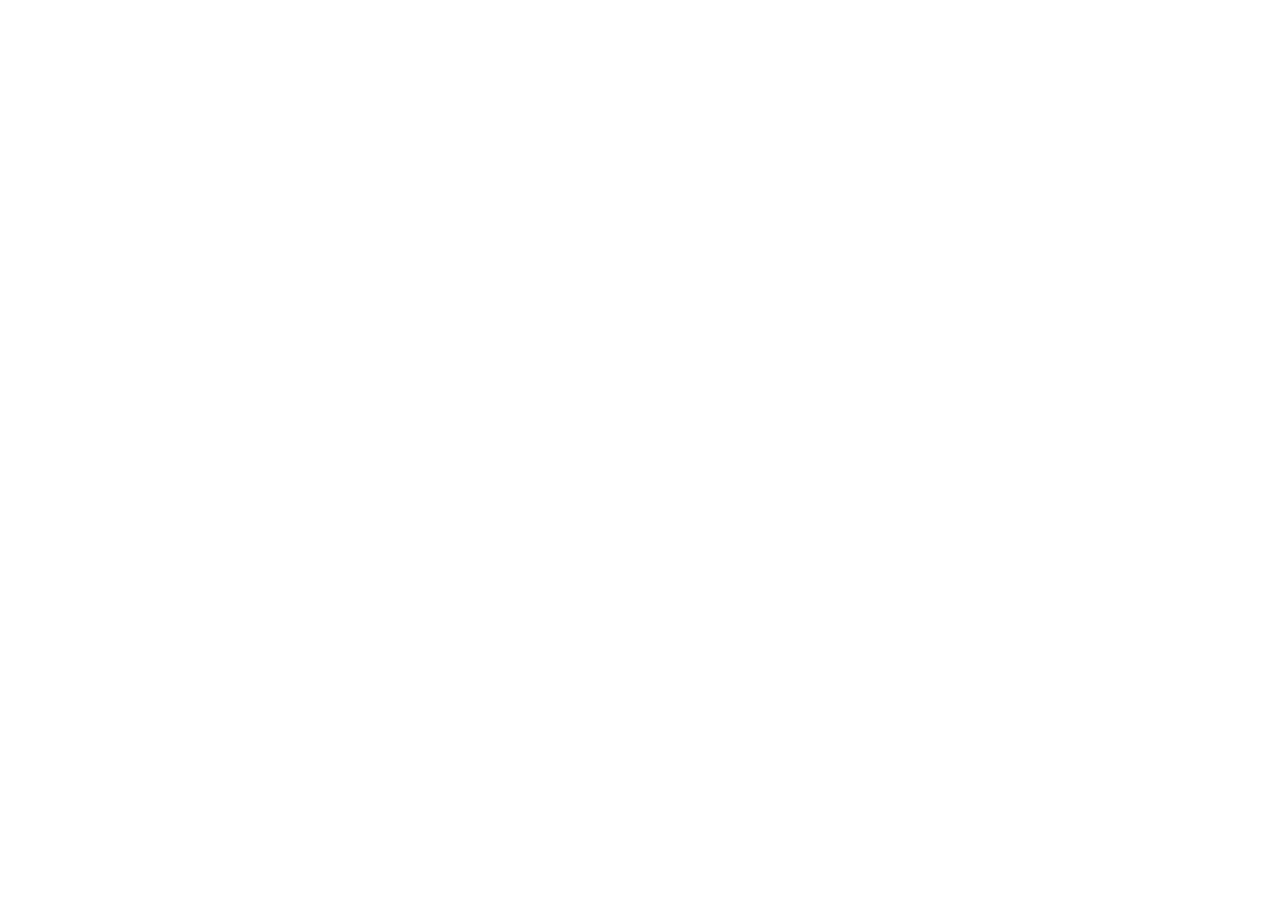
==== index.html @ d9b32d9a "a" ====
<!DOCTYPE html>
<html lang="es">
<head>
    <meta charset="UTF-8">
    <meta name="viewport" content="width=device-width, initial-scale=1.0">
    <title>Arcade Alchemy Lab</title>
    <link rel="icon" href="images/Logo.svg" type="images/svg">
</head>
<body>
    
</body>
</html>
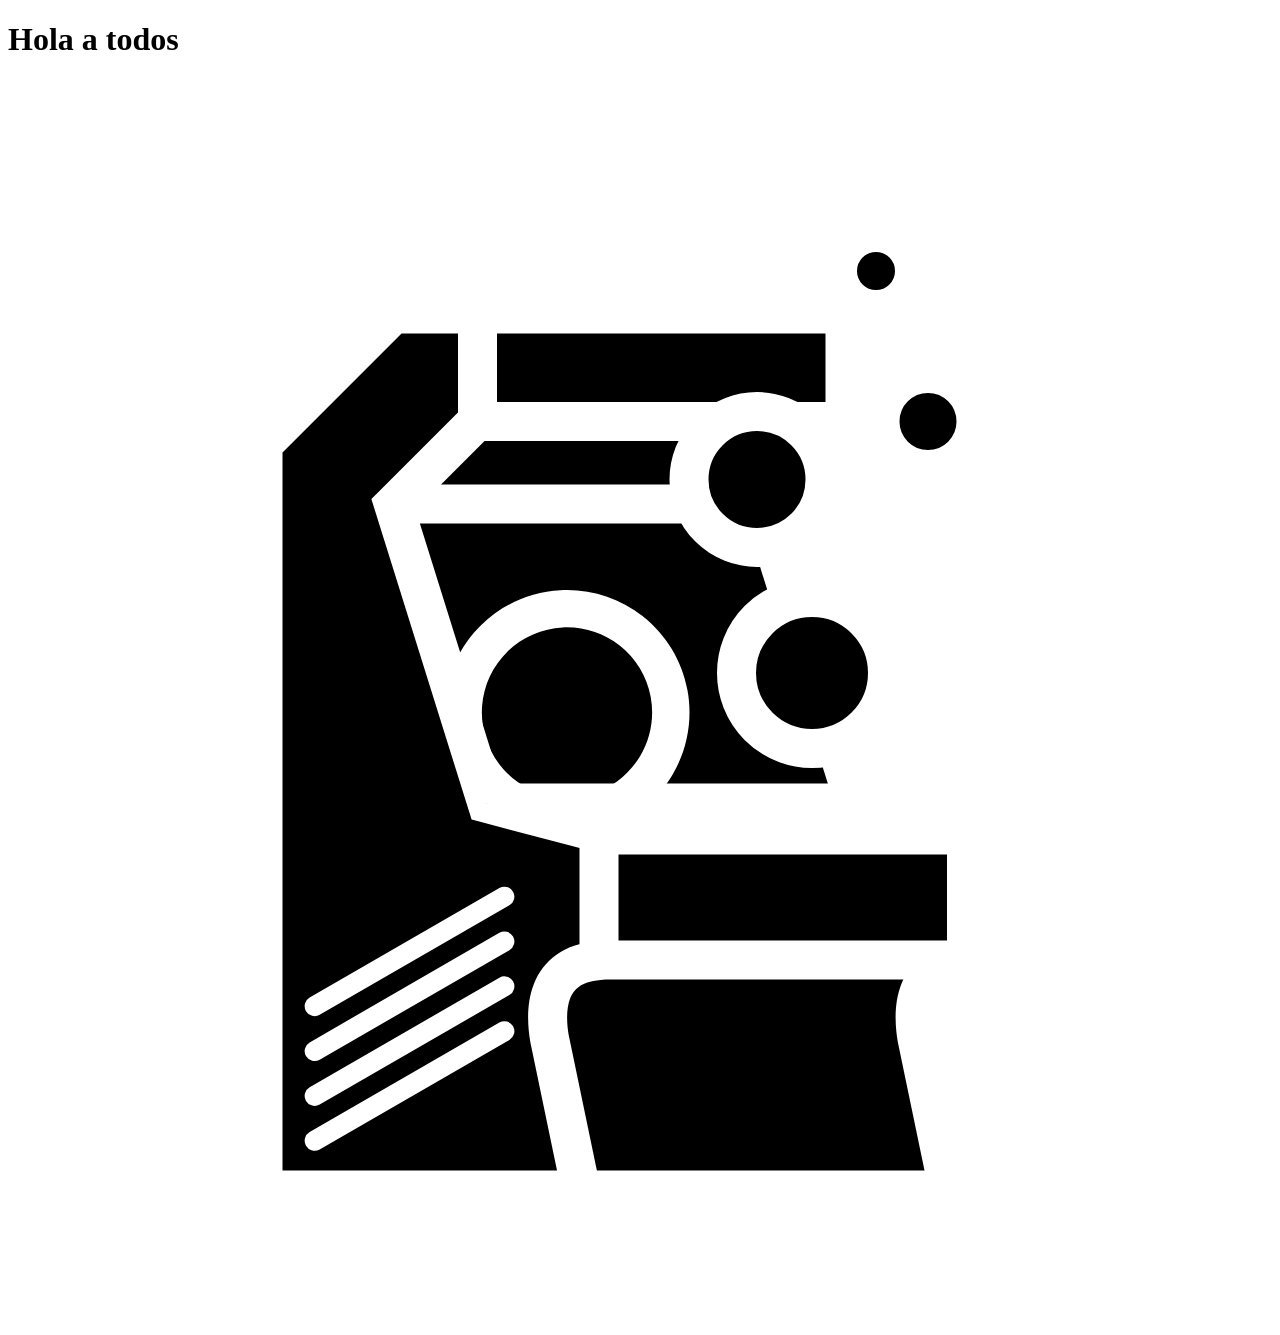
==== commit 50735648: "test" ====
--- a/index.html
+++ b/index.html
@@ -7,6 +7,9 @@
     <link rel="icon" href="images/Logo.svg" type="images/svg">
 </head>
 <body>
-    
+    <header>
+        <h1>Hola a todos</h1>
+        <img src="images/Logo.svg" alt="">
+    </header>
 </body>
 </html>
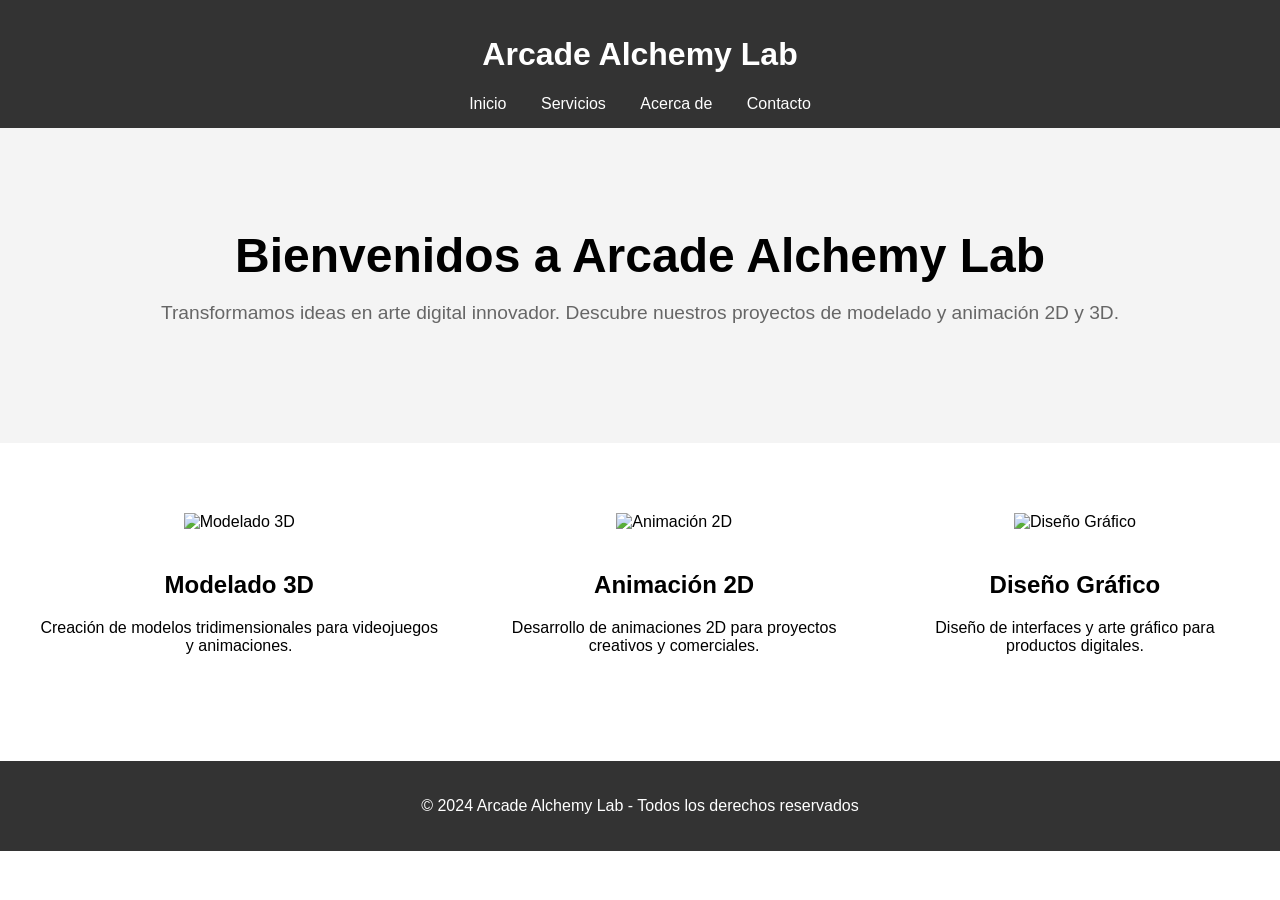
==== commit ed1e12f6: "se añade plantilla Html y Css" ====
--- a/index.html
+++ b/index.html
@@ -5,11 +5,48 @@
     <meta name="viewport" content="width=device-width, initial-scale=1.0">
     <title>Arcade Alchemy Lab</title>
     <link rel="icon" href="images/Logo.svg" type="images/svg">
+    <link rel="stylesheet" href="styles/style.css">
 </head>
 <body>
+    <!-- Cabecera -->
     <header>
-        <h1>Hola a todos</h1>
-        <img src="images/Logo.svg" alt="">
+        <h1>Arcade Alchemy Lab</h1>
+        <nav>
+            <a href="#home">Inicio</a>
+            <a href="#services">Servicios</a>
+            <a href="#about">Acerca de</a>
+            <a href="#contact">Contacto</a>
+        </nav>
     </header>
+
+    <!-- Sección de bienvenida -->
+    <section class="hero">
+        <h1>Bienvenidos a Arcade Alchemy Lab</h1>
+        <p>Transformamos ideas en arte digital innovador. Descubre nuestros proyectos de modelado y animación 2D y 3D.</p>
+    </section>
+
+    <!-- Sección de servicios -->
+    <section class="services" id="services">
+        <div class="service">
+            <img src="https://via.placeholder.com/100" alt="Modelado 3D">
+            <h2>Modelado 3D</h2>
+            <p>Creación de modelos tridimensionales para videojuegos y animaciones.</p>
+        </div>
+        <div class="service">
+            <img src="https://via.placeholder.com/100" alt="Animación 2D">
+            <h2>Animación 2D</h2>
+            <p>Desarrollo de animaciones 2D para proyectos creativos y comerciales.</p>
+        </div>
+        <div class="service">
+            <img src="https://via.placeholder.com/100" alt="Diseño Gráfico">
+            <h2>Diseño Gráfico</h2>
+            <p>Diseño de interfaces y arte gráfico para productos digitales.</p>
+        </div>
+    </section>
+
+    <!-- Pie de página -->
+    <footer>
+        <p>&copy; 2024 Arcade Alchemy Lab - Todos los derechos reservados</p>
+    </footer>
 </body>
 </html>
--- a/styles/style.css
+++ b/styles/style.css
@@ -0,0 +1,77 @@
+/* Estilos básicos para la plantilla */
+body {
+    font-family: Arial, sans-serif;
+    margin: 0;
+    padding: 0;
+    box-sizing: border-box;
+}
+
+header {
+    background-color: #333;
+    color: white;
+    padding: 15px;
+    text-align: center;
+}
+
+header nav a {
+    color: white;
+    margin: 0 15px;
+    text-decoration: none;
+}
+
+header nav a:hover {
+    text-decoration: underline;
+}
+
+.hero {
+    background-color: #f4f4f4;
+    padding: 100px 20px;
+    text-align: center;
+}
+
+.hero h1 {
+    font-size: 3rem;
+    margin: 0;
+}
+
+.hero p {
+    font-size: 1.2rem;
+    color: #666;
+}
+
+.services {
+    display: flex;
+    justify-content: space-around;
+    padding: 50px 20px;
+}
+
+.service {
+    text-align: center;
+    padding: 20px;
+}
+
+.service img {
+    width: 100px;
+    height: 100px;
+    margin-bottom: 20px;
+}
+
+footer {
+    background-color: #333;
+    color: white;
+    text-align: center;
+    padding: 20px;
+    margin-top: 20px;
+}
+
+/* Estilos responsive para pantallas más pequeñas */
+@media (max-width: 768px) {
+    .services {
+        flex-direction: column;
+        align-items: center;
+    }
+
+    .service {
+        margin-bottom: 20px;
+    }
+}
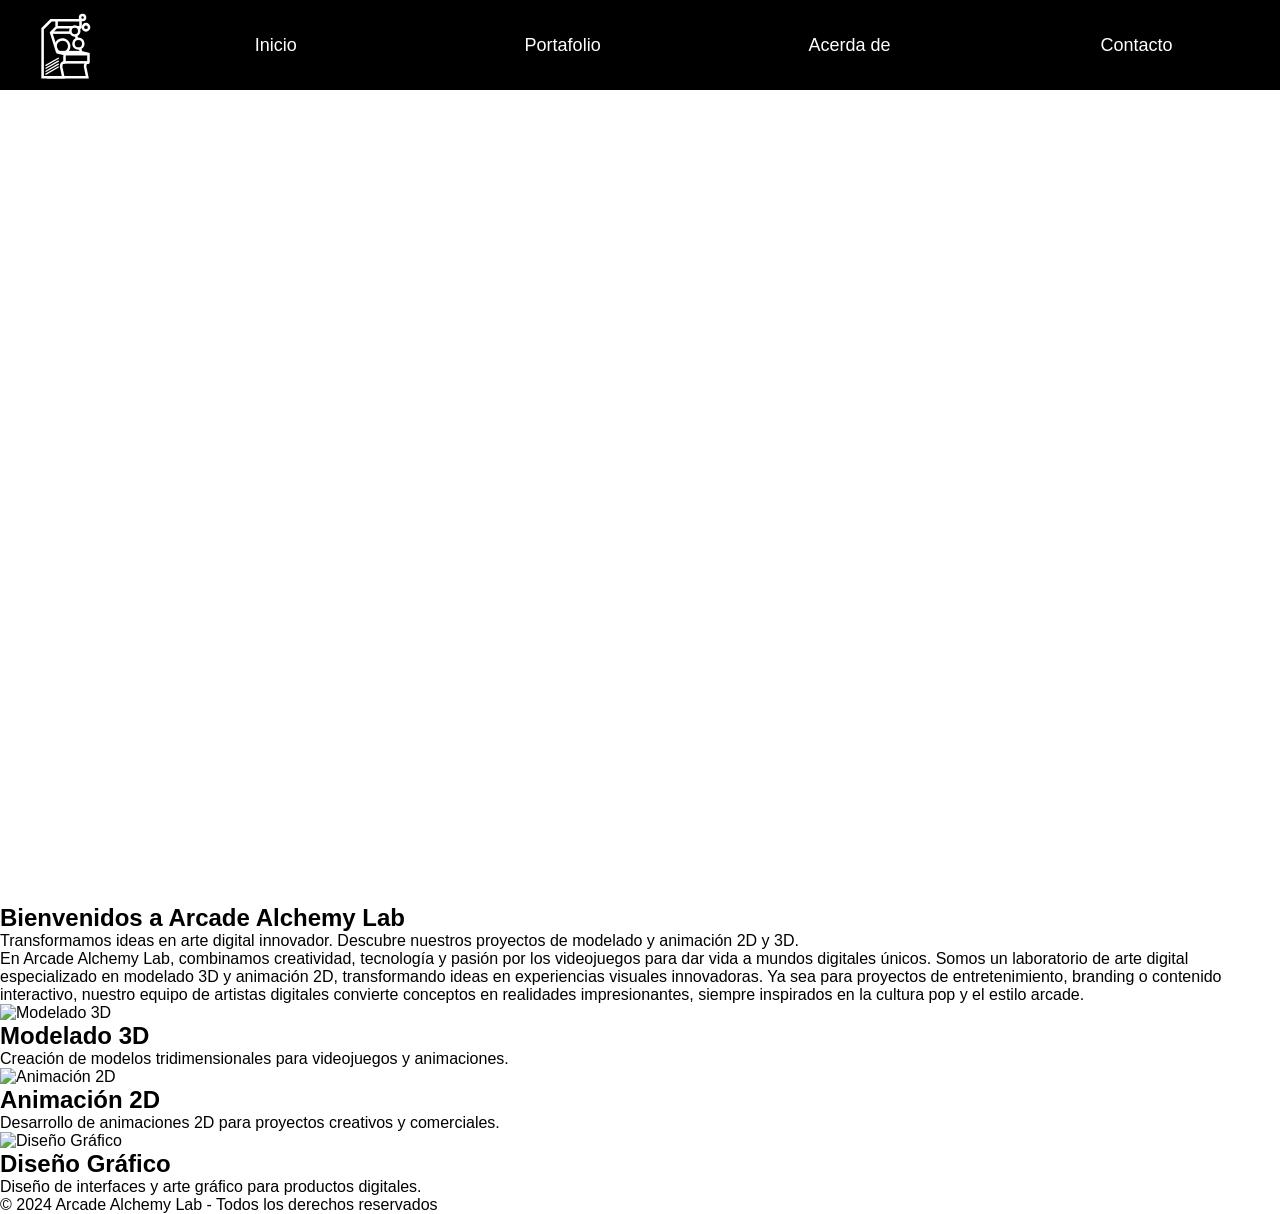
==== commit d36ac6af: "hero actualizado" ====
--- a/index.html
+++ b/index.html
@@ -7,22 +7,40 @@
     <link rel="icon" href="images/Logo.svg" type="images/svg">
     <link rel="stylesheet" href="styles/style.css">
 </head>
+
 <body>
     <!-- Cabecera -->
-    <header>
-        <h1>Arcade Alchemy Lab</h1>
-        <nav>
-            <a href="#home">Inicio</a>
-            <a href="#services">Servicios</a>
-            <a href="#about">Acerca de</a>
-            <a href="#contact">Contacto</a>
-        </nav>
+    <header id="hero">
+        
+        <video class="herobg" src="images/Grass Test0001-0160.mp4" autoplay muted loop></video>
+
+        <div class="herocontent">
+            
+            <nav class="heronav">
+
+                <div class="ico">
+                    <img class="icoimg" src="images/Logo.svg" alt="logo" >
+                </div>
+
+                <button> <a href="index.html">Inicio</a></button>
+                <button> <a href="portfolio.html">Portafolio</a></button>
+                <button> <a href="about.html">Acerda de</a></button>
+                <button> <a href="contact.html">Contacto</a></button>
+            </nav>
+
+            <h1>Arcade Alchemy Lab</h1>
+
+        </div>
     </header>
 
     <!-- Sección de bienvenida -->
-    <section class="hero">
+    <section class="resume">
         <h1>Bienvenidos a Arcade Alchemy Lab</h1>
         <p>Transformamos ideas en arte digital innovador. Descubre nuestros proyectos de modelado y animación 2D y 3D.</p>
+    </section>
+
+    <section class="introduction">
+        <p>En Arcade Alchemy Lab, combinamos creatividad, tecnología y pasión por los videojuegos para dar vida a mundos digitales únicos. Somos un laboratorio de arte digital especializado en modelado 3D y animación 2D, transformando ideas en experiencias visuales innovadoras. Ya sea para proyectos de entretenimiento, branding o contenido interactivo, nuestro equipo de artistas digitales convierte conceptos en realidades impresionantes, siempre inspirados en la cultura pop y el estilo arcade.</p>
     </section>
 
     <!-- Sección de servicios -->
--- a/styles/style.css
+++ b/styles/style.css
@@ -1,69 +1,122 @@
-/* Estilos básicos para la plantilla */
-body {
-    font-family: Arial, sans-serif;
+*{
+    font-family: Arial, Helvetica, sans-serif;
+    padding: 0%;
+    margin: 0%;
+}
+
+body{
+    height: 100vh;
+    width: 100%;
+    position: relative;
+    overflow: auto;
+}
+/*--------------------- HERO ---------------------*/
+#hero{
     margin: 0;
     padding: 0;
-    box-sizing: border-box;
+    min-height: 100vh;
+    position: relative;
+    text-align: center;
+
 }
 
-header {
-    background-color: #333;
-    color: white;
-    padding: 15px;
-    text-align: center;
+.herobg{
+    height: 100vh;
+    width: 100%;
+    object-fit: cover;
+    
+    filter: brightness(0.5) saturate(110%);
 }
 
-header nav a {
-    color: white;
-    margin: 0 15px;
-    text-decoration: none;
+.herocontent{
+    position: absolute;
+    top: 0;
+    left: 0;
+    height: 100vh;
+    width: 100%;
+
+    display: flex;
+    flex-direction: column;
+    justify-content: center;
+    align-items: center;
 }
 
-header nav a:hover {
-    text-decoration: underline;
+#hero h1{
+    font-size: 70px;
+    padding: 40px;
+    color: white;
+
+    mix-blend-mode: normal;
+    
 }
 
-.hero {
-    background-color: #f4f4f4;
-    padding: 100px 20px;
-    text-align: center;
+.heronav{
+    position: absolute;
+    top: 0;
+    left: 0;
+    
+    height: 90px;
+    width: 100%;
+    background-color: rgb(0, 0, 0);
+
+    display: flex;
+    flex-direction: row;
+
+    align-items: center;
+    justify-content: center;
+
+}
+.ico {
+    height: 90%;
+    padding: 2%;
+    transition: 1s;
 }
 
-.hero h1 {
-    font-size: 3rem;
-    margin: 0;
+.ico :hover{
+    transform: scale(1.15);
+    filter: invert(1);
+    transition: 1s;
 }
 
-.hero p {
-    font-size: 1.2rem;
-    color: #666;
+.icoimg{
+    height: 100%;
+    position: relative;
 }
 
-.services {
-    display: flex;
-    justify-content: space-around;
-    padding: 50px 20px;
+.heronav button{
+    position: relative;
+    left: 0;
+    top: 0;
+
+    height:100%;
+    width: 25%;
+    padding: 20px;
+    margin: 0;
+
+    background-color: black;
+    border: none;
+    
+    transition: 0.5s;
 }
 
-.service {
-    text-align: center;
-    padding: 20px;
+a{
+    color: white;
+    text-decoration: none;
+    font-size: large;
 }
 
-.service img {
-    width: 100px;
-    height: 100px;
-    margin-bottom: 20px;
+.heronav button:hover{
+    background-color: rgb(56, 78, 21);
+    position: relative;
+    left: 0;
+    top: 0px;
+
+    height: 120%;
+    
 }
 
-footer {
-    background-color: #333;
-    color: white;
-    text-align: center;
-    padding: 20px;
-    margin-top: 20px;
-}
 
+/*--------------------- RESPONSIVE ---------------------*/
 /* Estilos responsive para pantallas más pequeñas */
 @media (max-width: 768px) {
     .services {
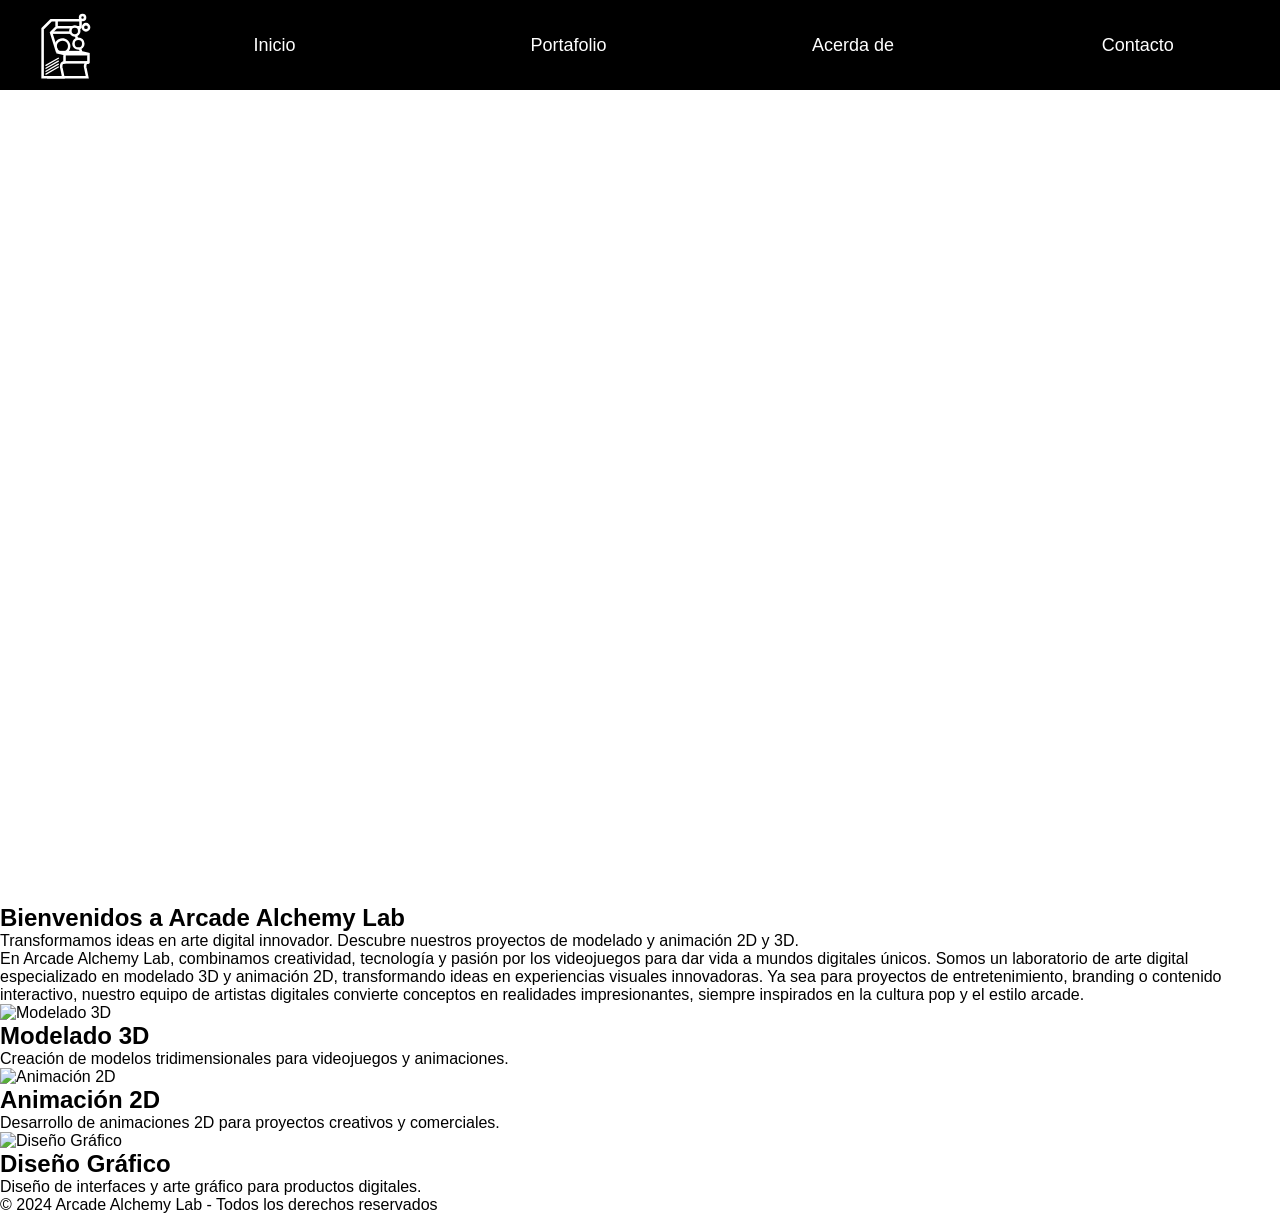
==== commit e97aa0e0: "nav actualizado" ====
--- a/index.html
+++ b/index.html
@@ -22,10 +22,10 @@
                     <img class="icoimg" src="images/Logo.svg" alt="logo" >
                 </div>
 
-                <button> <a href="index.html">Inicio</a></button>
-                <button> <a href="portfolio.html">Portafolio</a></button>
-                <button> <a href="about.html">Acerda de</a></button>
-                <button> <a href="contact.html">Contacto</a></button>
+                <a href="index.html"><div>Inicio</div></a>>
+                <a href="portfolio.html"><div>Portafolio</div></a>
+                <a href="about.html"><div>Acerda de</div></a>
+                <a href="contact.html"><div>Contacto</div></a>
             </nav>
 
             <h1>Arcade Alchemy Lab</h1>
--- a/styles/style.css
+++ b/styles/style.css
@@ -74,7 +74,6 @@
 
 .ico :hover{
     transform: scale(1.15);
-    filter: invert(1);
     transition: 1s;
 }
 
@@ -83,29 +82,30 @@
     position: relative;
 }
 
-.heronav button{
+.heronav a {
     position: relative;
     left: 0;
     top: 0;
 
     height:100%;
     width: 25%;
-    padding: 20px;
     margin: 0;
+
+    display: flex;
+    justify-content: center;
+    align-items: center;
 
     background-color: black;
     border: none;
     
+    color: white;
+    text-decoration: none;
+    font-size: large;
+
     transition: 0.5s;
 }
 
-a{
-    color: white;
-    text-decoration: none;
-    font-size: large;
-}
-
-.heronav button:hover{
+.heronav a:hover{
     background-color: rgb(56, 78, 21);
     position: relative;
     left: 0;
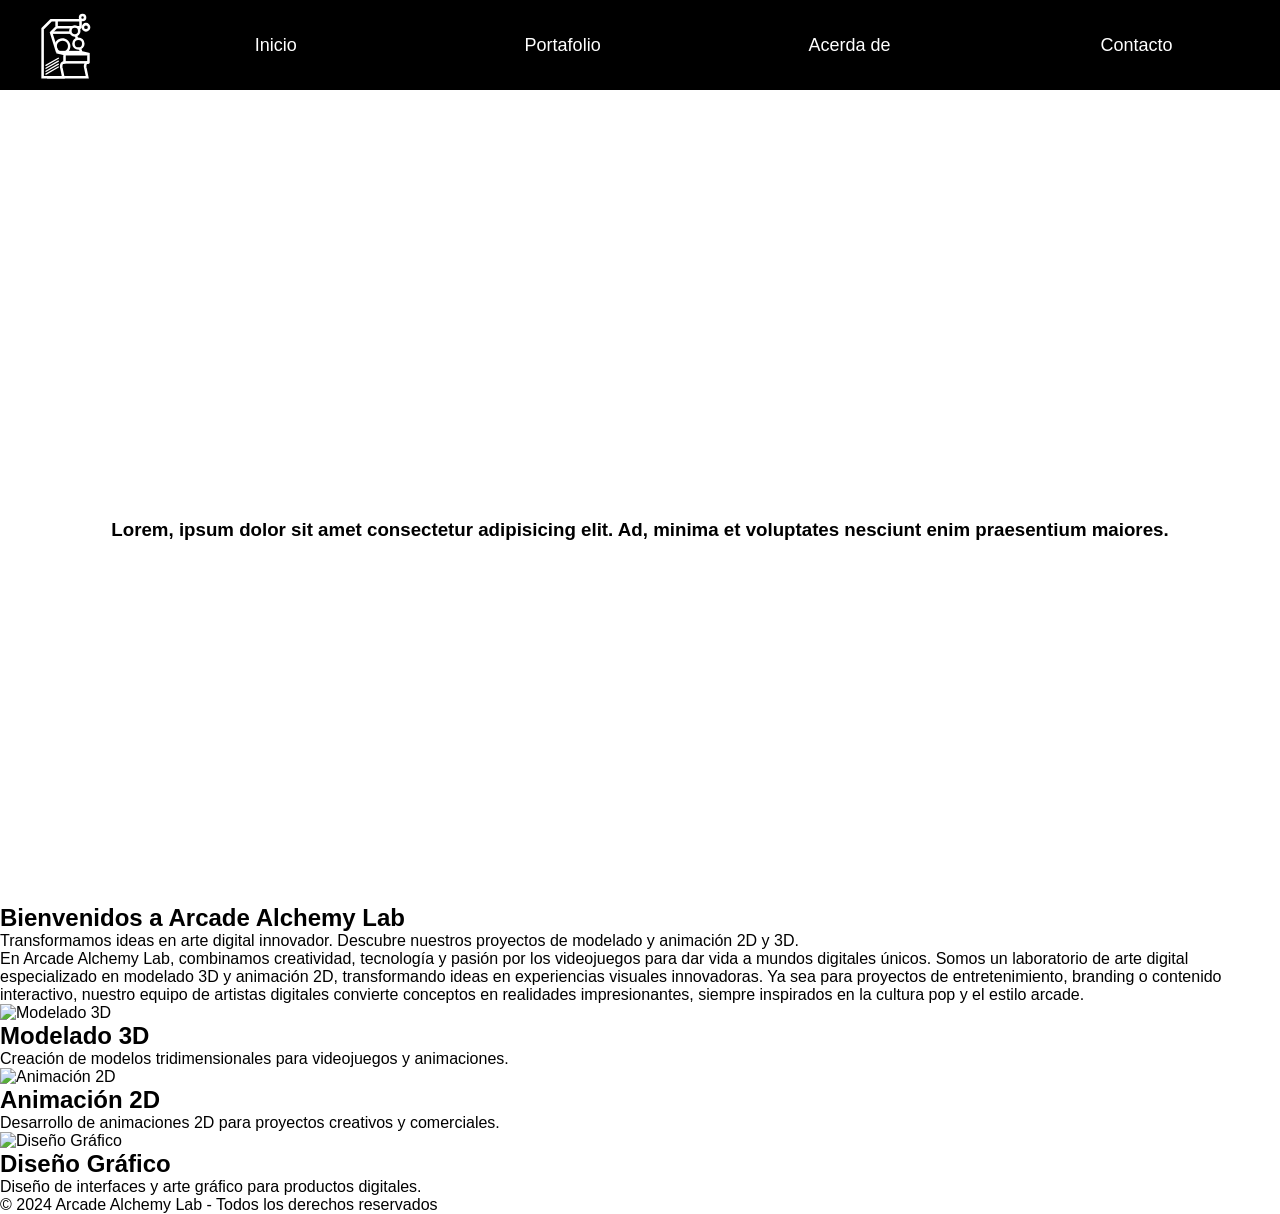
==== commit 592918bc: "0.1 Se arregla el hero y se empieza con el Resume" ====
--- a/index.html
+++ b/index.html
@@ -11,7 +11,8 @@
 <body>
     <!-- Cabecera -->
     <header id="hero">
-        
+
+        <!--HeroBG es el fondo de pantalla animado-->
         <video class="herobg" src="images/Grass Test0001-0160.mp4" autoplay muted loop></video>
 
         <div class="herocontent">
@@ -22,13 +23,14 @@
                     <img class="icoimg" src="images/Logo.svg" alt="logo" >
                 </div>
 
-                <a href="index.html"><div>Inicio</div></a>>
+                <a href="index.html"><div>Inicio</div></a>
                 <a href="portfolio.html"><div>Portafolio</div></a>
                 <a href="about.html"><div>Acerda de</div></a>
                 <a href="contact.html"><div>Contacto</div></a>
             </nav>
 
-            <h1>Arcade Alchemy Lab</h1>
+            <h1 class="heroH1">Arcade Alchemy Lab</h1>
+            <h3 class="heroH3">Lorem, ipsum dolor sit amet consectetur adipisicing elit. Ad, minima et voluptates nesciunt enim praesentium maiores.</h3>
 
         </div>
     </header>
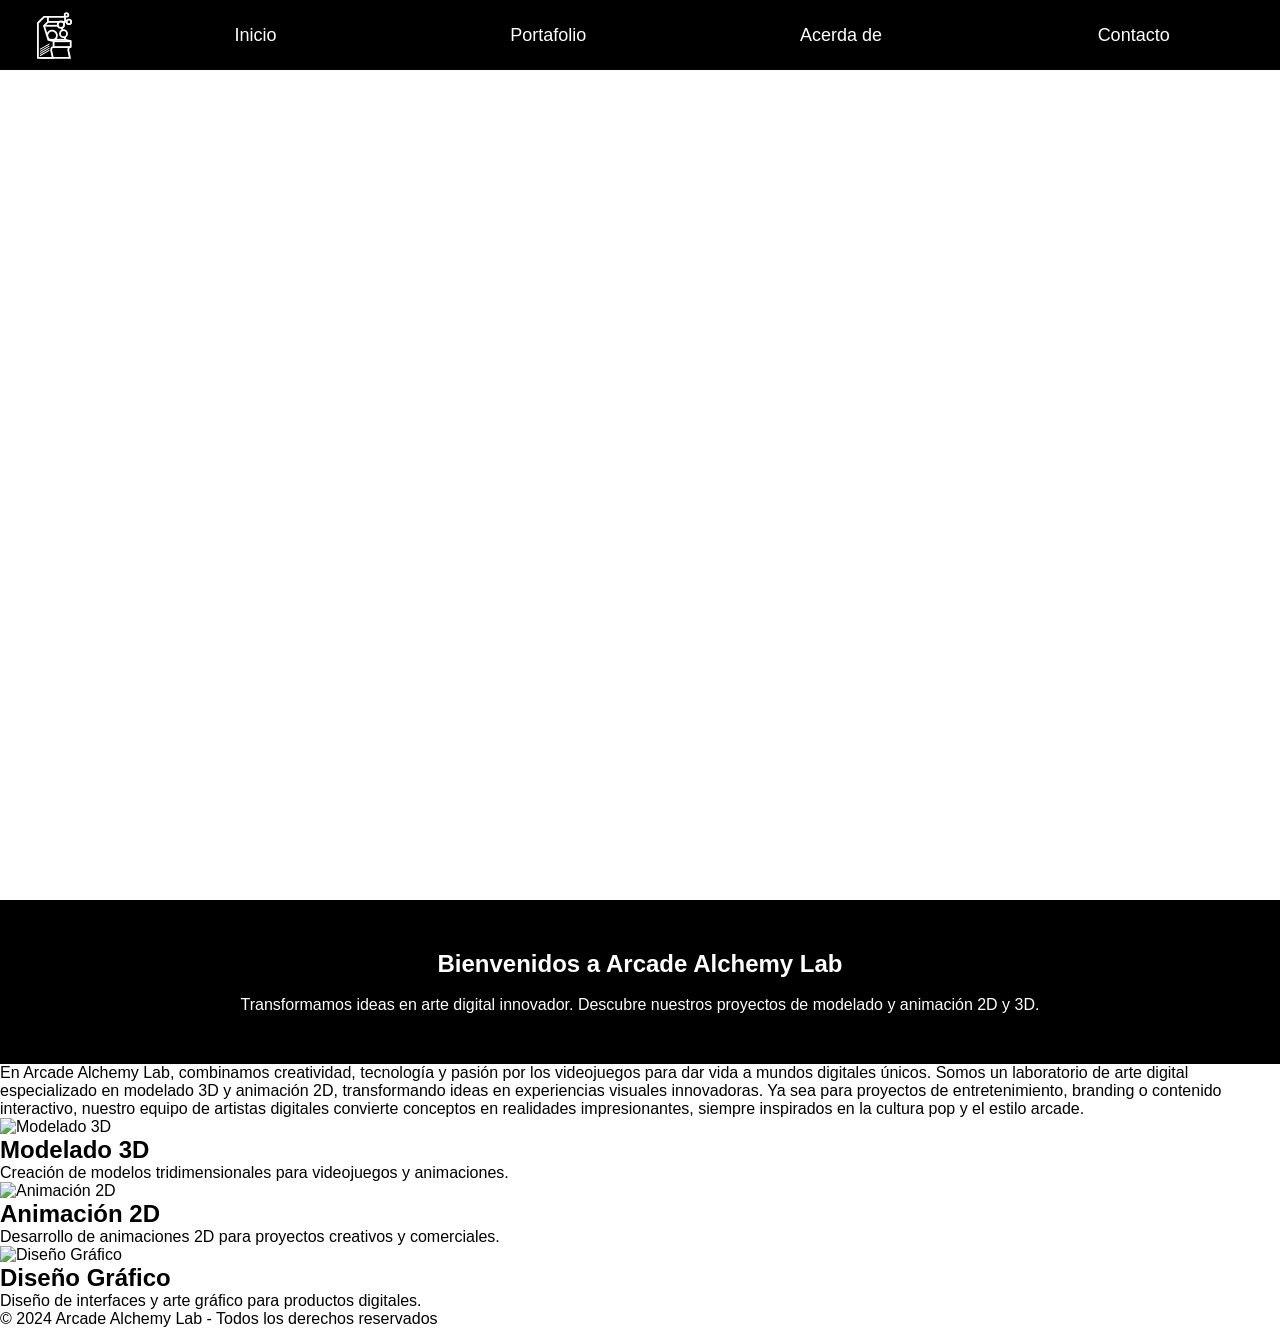
==== commit 3c7c3f55: "Arreglos generales" ====
--- a/index.html
+++ b/index.html
@@ -6,6 +6,11 @@
     <title>Arcade Alchemy Lab</title>
     <link rel="icon" href="images/Logo.svg" type="images/svg">
     <link rel="stylesheet" href="styles/style.css">
+
+    <!--grandiflora One-->
+    <link rel="preconnect" href="https://fonts.googleapis.com">
+    <link rel="preconnect" href="https://fonts.gstatic.com" crossorigin>
+    <link href="https://fonts.googleapis.com/css2?family=Grandiflora+One&display=swap" rel="stylesheet">
 </head>
 
 <body>
@@ -14,30 +19,30 @@
 
         <!--HeroBG es el fondo de pantalla animado-->
         <video class="herobg" src="images/Grass Test0001-0160.mp4" autoplay muted loop></video>
+        <div class="herocontent">
 
-        <div class="herocontent">
-            
-            <nav class="heronav">
+            <nav class="heronav"><!-- Navegación -->
 
-                <div class="ico">
+                <div class="ico"><!-- Espacio Del Logo -->
                     <img class="icoimg" src="images/Logo.svg" alt="logo" >
                 </div>
 
-                <a href="index.html"><div>Inicio</div></a>
-                <a href="portfolio.html"><div>Portafolio</div></a>
-                <a href="about.html"><div>Acerda de</div></a>
-                <a href="contact.html"><div>Contacto</div></a>
+                <div class="navLinks"><!-- Enlaces de navegación -->
+                    <a class="navButton" href="index.html"><div>Inicio</div></a>
+                    <a class="navButton" href="portfolio.html"><div>Portafolio</div></a>
+                    <a class="navButton" href="about.html"><div>Acerda de</div></a>
+                    <a class="navButton" href="contact.html"><div>Contacto</div></a>
+                </div>
             </nav>
 
             <h1 class="heroH1">Arcade Alchemy Lab</h1>
-            <h3 class="heroH3">Lorem, ipsum dolor sit amet consectetur adipisicing elit. Ad, minima et voluptates nesciunt enim praesentium maiores.</h3>
-
+            <h3 class="heroH3">Lorem, ipsum dolor sit amet consetetur adipisicing elit. Ad, minima et voluptates nesciunt enim praesentium maiores.</h3>
         </div>
     </header>
-
     <!-- Sección de bienvenida -->
     <section class="resume">
         <h1>Bienvenidos a Arcade Alchemy Lab</h1>
+        <br>
         <p>Transformamos ideas en arte digital innovador. Descubre nuestros proyectos de modelado y animación 2D y 3D.</p>
     </section>
 
--- a/styles/style.css
+++ b/styles/style.css
@@ -1,7 +1,7 @@
 *{
     font-family: Arial, Helvetica, sans-serif;
-    padding: 0%;
-    margin: 0%;
+    padding: 0;
+    margin: 0;
 }
 
 body{
@@ -14,7 +14,6 @@
 #hero{
     margin: 0;
     padding: 0;
-    min-height: 100vh;
     position: relative;
     text-align: center;
 
@@ -23,6 +22,7 @@
 .herobg{
     height: 100vh;
     width: 100%;
+    display: block;
     object-fit: cover;
     
     filter: brightness(0.5) saturate(110%);
@@ -41,21 +41,24 @@
     align-items: center;
 }
 
-#hero h1{
-    font-size: 70px;
+#hero .heroH1{
+    font-size: xxx-large;
     padding: 40px;
-    color: white;
+    color: rgba(255, 255, 255, 0.852);
+    font-family: "Grandiflora One", cursive;
 
     mix-blend-mode: normal;
     
 }
-
+#hero .heroH3{
+    color: white;
+    font-family: "Grandiflora One", cursive;
+}
 .heronav{
     position: absolute;
     top: 0;
     left: 0;
-    
-    height: 90px;
+    height: 70px;
     width: 100%;
     background-color: rgb(0, 0, 0);
 
@@ -66,15 +69,31 @@
     justify-content: center;
 
 }
+.navLinks{
+    display: flex;
+    margin: 0%;
+    padding: 0%;
+
+    display: flex;  
+    flex-direction: row;
+    width: 100%;
+    height: 100%;
+
+    align-items: center;
+    justify-content: center;
+    
+}
+
 .ico {
-    height: 90%;
+    transform: scale(1);
+    height: 83%;
     padding: 2%;
-    transition: 1s;
+    transition: 0.4s;
 }
 
 .ico :hover{
-    transform: scale(1.15);
-    transition: 1s;
+    transform: scale(1.20);
+    transition: 0.4s;
 }
 
 .icoimg{
@@ -106,7 +125,7 @@
 }
 
 .heronav a:hover{
-    background-color: rgb(56, 78, 21);
+    background-color: rgb(53, 138, 82);
     position: relative;
     left: 0;
     top: 0px;
@@ -114,11 +133,18 @@
     height: 120%;
     
 }
-
+/*--------------------- RESUMEN ---------------------*/
+.resume {
+    background-color: black;
+    color: white;
+    padding: 50px 20px;
+    text-align: center;
+    margin-top: 0px;
+}
 
 /*--------------------- RESPONSIVE ---------------------*/
 /* Estilos responsive para pantallas más pequeñas */
-@media (max-width: 768px) {
+/*@media (max-width: 768px) {
     .services {
         flex-direction: column;
         align-items: center;
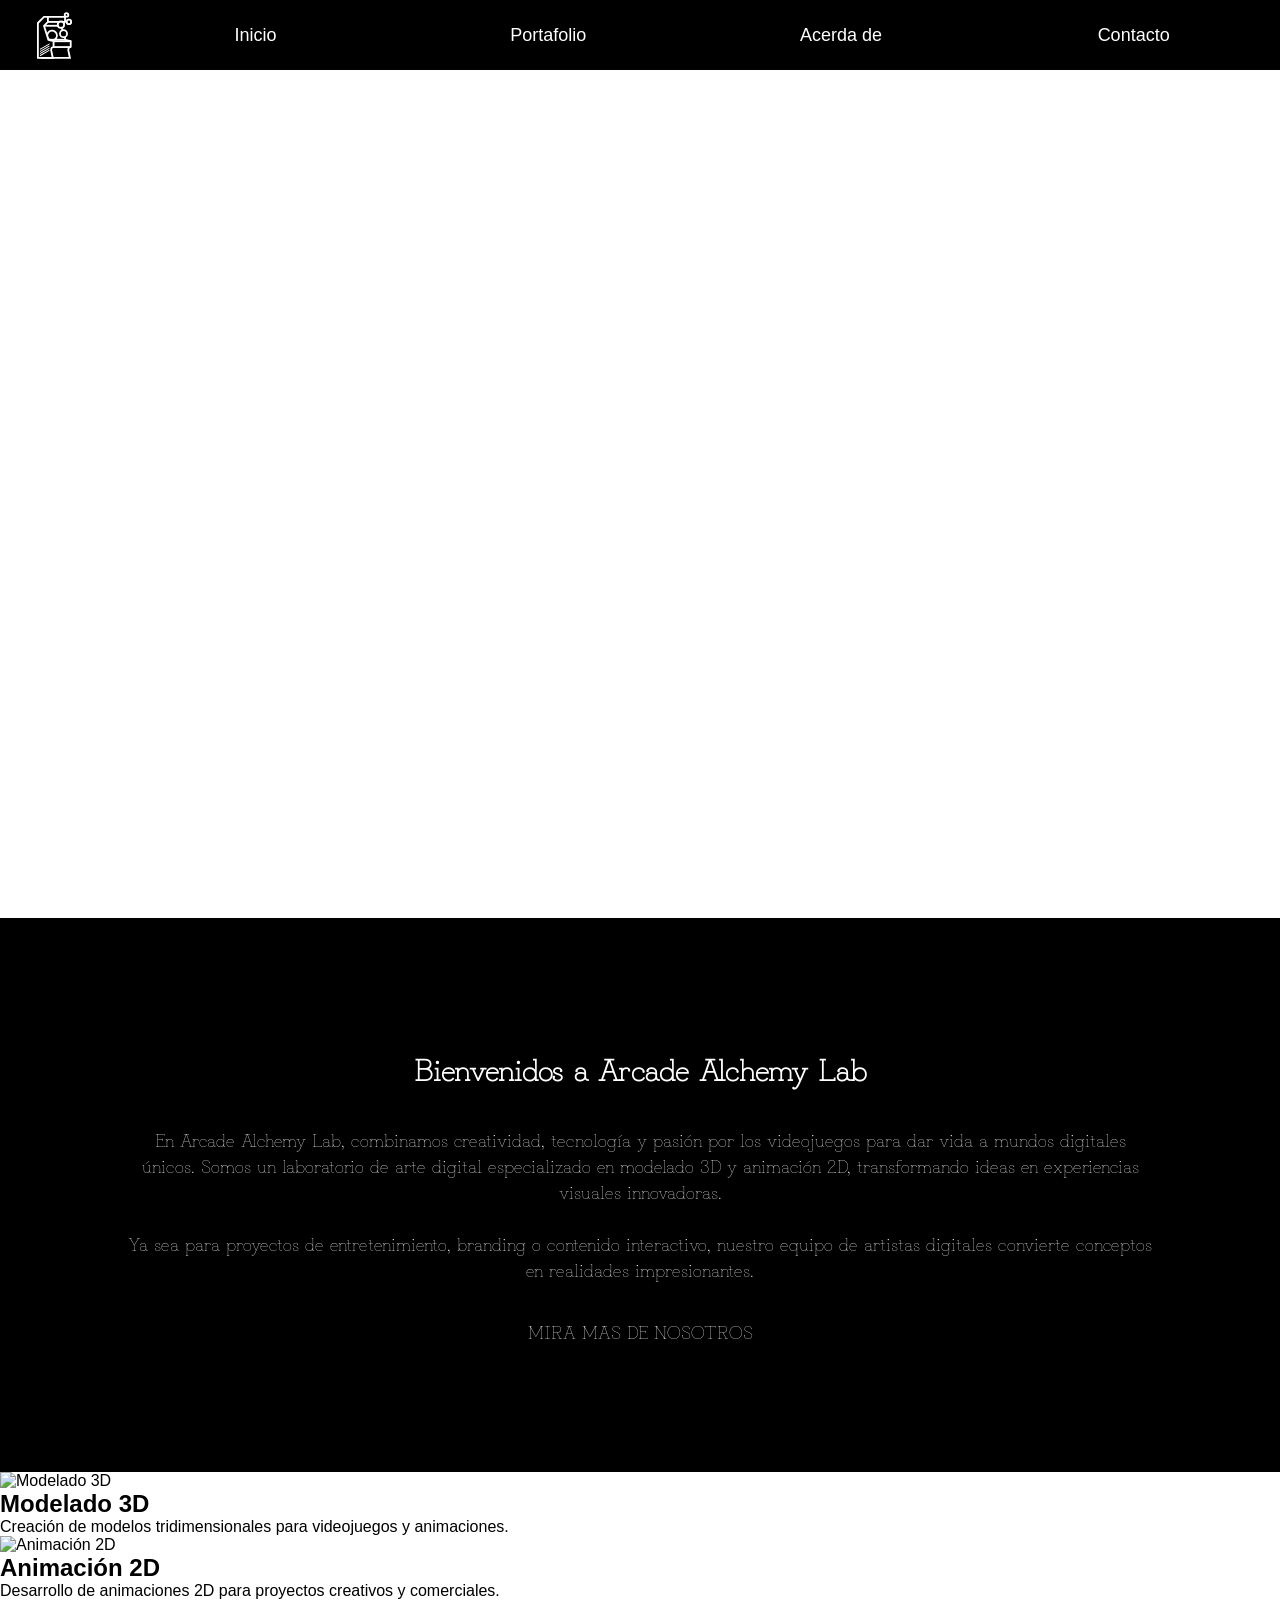
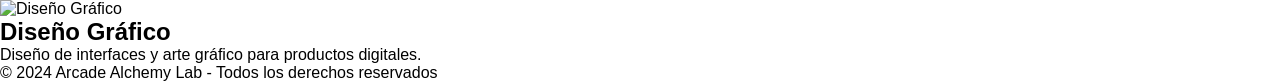
==== commit 98ccd07a: "Updates about the resume" ====
--- a/index.html
+++ b/index.html
@@ -15,7 +15,7 @@
 
 <body>
     <!-- Cabecera -->
-    <header id="hero">
+    <header id="hero">b 
 
         <!--HeroBG es el fondo de pantalla animado-->
         <video class="herobg" src="images/Grass Test0001-0160.mp4" autoplay muted loop></video>
@@ -42,12 +42,15 @@
     <!-- Sección de bienvenida -->
     <section class="resume">
         <h1>Bienvenidos a Arcade Alchemy Lab</h1>
-        <br>
-        <p>Transformamos ideas en arte digital innovador. Descubre nuestros proyectos de modelado y animación 2D y 3D.</p>
-    </section>
-
-    <section class="introduction">
-        <p>En Arcade Alchemy Lab, combinamos creatividad, tecnología y pasión por los videojuegos para dar vida a mundos digitales únicos. Somos un laboratorio de arte digital especializado en modelado 3D y animación 2D, transformando ideas en experiencias visuales innovadoras. Ya sea para proyectos de entretenimiento, branding o contenido interactivo, nuestro equipo de artistas digitales convierte conceptos en realidades impresionantes, siempre inspirados en la cultura pop y el estilo arcade.</p>
+        <br><br>
+        <p>
+            En Arcade Alchemy Lab, combinamos creatividad, tecnología y pasión por los videojuegos para dar vida a mundos digitales únicos. Somos un laboratorio de arte digital especializado en modelado 3D y animación 2D, transformando ideas en experiencias visuales innovadoras. 
+            <br><br>
+            Ya sea para proyectos de entretenimiento, branding o contenido interactivo, nuestro equipo de artistas digitales convierte conceptos en realidades impresionantes.
+        </p>
+        <br><br>
+        <p>MIRA MAS DE NOSOTROS</p>
+        
     </section>
 
     <!-- Sección de servicios -->
--- a/styles/style.css
+++ b/styles/style.css
@@ -42,17 +42,20 @@
 }
 
 #hero .heroH1{
-    font-size: xxx-large;
-    padding: 40px;
+    font-size: 60px;
+    margin: 0;
+    padding: 2% 10%;
     color: rgba(255, 255, 255, 0.852);
     font-family: "Grandiflora One", cursive;
 
-    mix-blend-mode: normal;
     
 }
 #hero .heroH3{
     color: white;
     font-family: "Grandiflora One", cursive;
+    padding: 2% 10%;
+    font-size: normal;
+    margin: 0;
 }
 .heronav{
     position: absolute;
@@ -125,7 +128,7 @@
 }
 
 .heronav a:hover{
-    background-color: rgb(53, 138, 82);
+    background-color: rgb(64, 171, 93);
     position: relative;
     left: 0;
     top: 0px;
@@ -134,12 +137,22 @@
     
 }
 /*--------------------- RESUMEN ---------------------*/
-.resume {
+.resume{
     background-color: black;
     color: white;
-    padding: 50px 20px;
+    padding: 10% 10%;
+    
     text-align: center;
     margin-top: 0px;
+    
+}
+.resume h1{
+    font-family: "Grandiflora One", cursive;
+    font-size: 30px;
+}
+.resume p{
+    font-family: "Grandiflora One", cursive;
+    font-size: 18px;
 }
 
 /*--------------------- RESPONSIVE ---------------------*/
